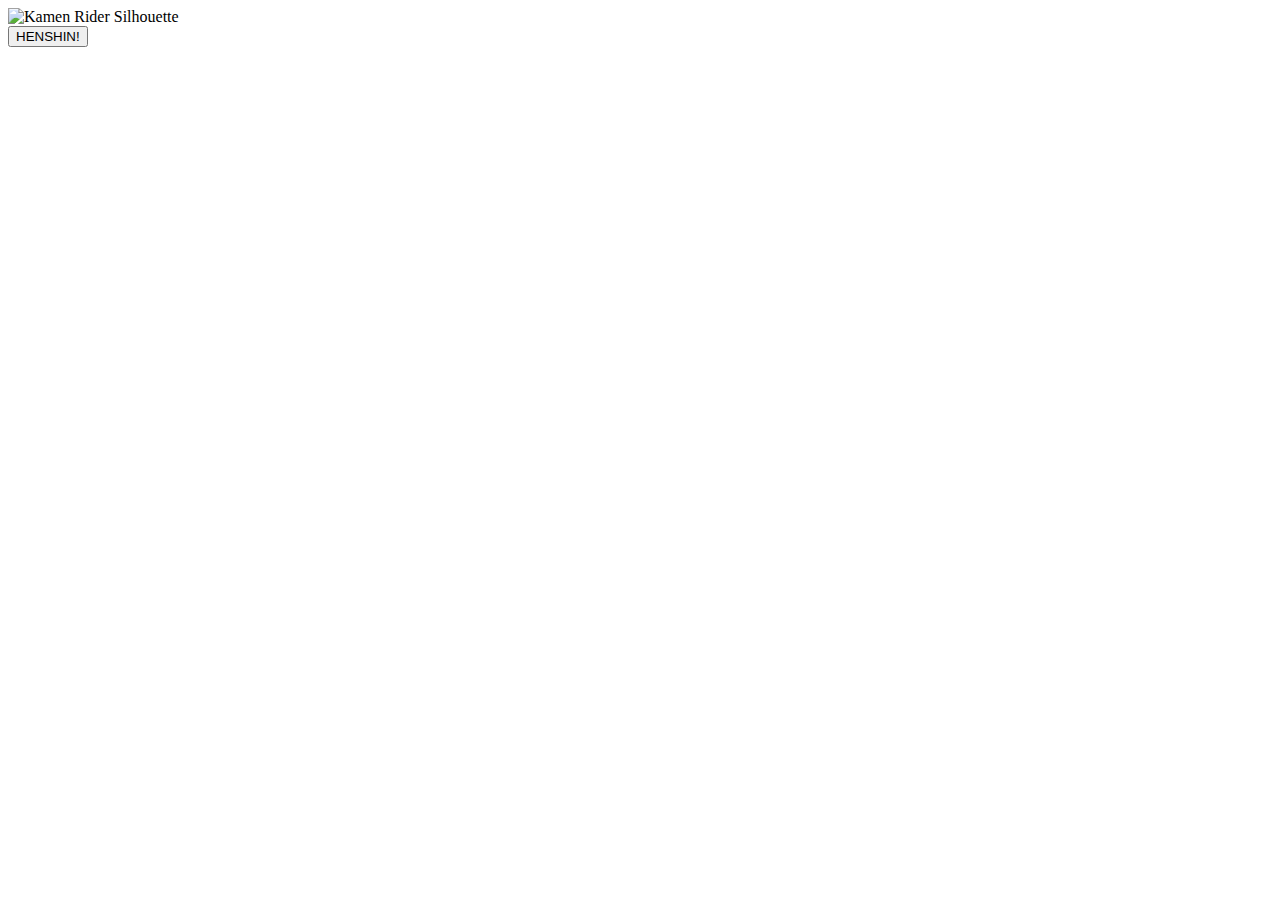
==== index.html @ 882bdb35 "Add files via upload" ====
<!DOCTYPE html>
<html lang="id">
<head>
    <meta charset="UTF-8">
    <meta name="viewport" content="width=device-width, initial-scale=1.0">
    <title>Kamen Rider: Storm Transformation</title>
    <link rel="stylesheet" href="styles2.css">
    <script src="https://cdnjs.cloudflare.com/ajax/libs/gsap/3.9.1/gsap.min.js"></script>
</head>
<body>
    <div id="storm-container">
        <div id="rain-container"></div>
        <div id="lightning"></div>
    </div>
    <div id="game-container">
        <div id="rider-transform" class="hidden">
            <img src="img/gg.png" alt="Kamen Rider Silhouette">
        </div>
        <div id="henshin-belt" class="hidden">
            <div class="belt-light"></div>
            <div class="belt-light"></div>
            <div class="belt-light"></div>
        </div>
        <button id="henshin-btn" class="hidden">HENSHIN!</button>
    </div>
    
    <audio id="background-music" loop>
        <source src="kamen-rider-theme.mp3" type="audio/mpeg">
        Your browser does not support the audio element.
    </audio>
    <audio id="henshin-sound" src="audio/Kamen Rider Ryuki Henshin Sound.mp3"></audio>
    <audio id="thunder-sound" src="thunder-sound.mp3"></audio>
    
    <script src="script2.js"></script>
</body>
</html>
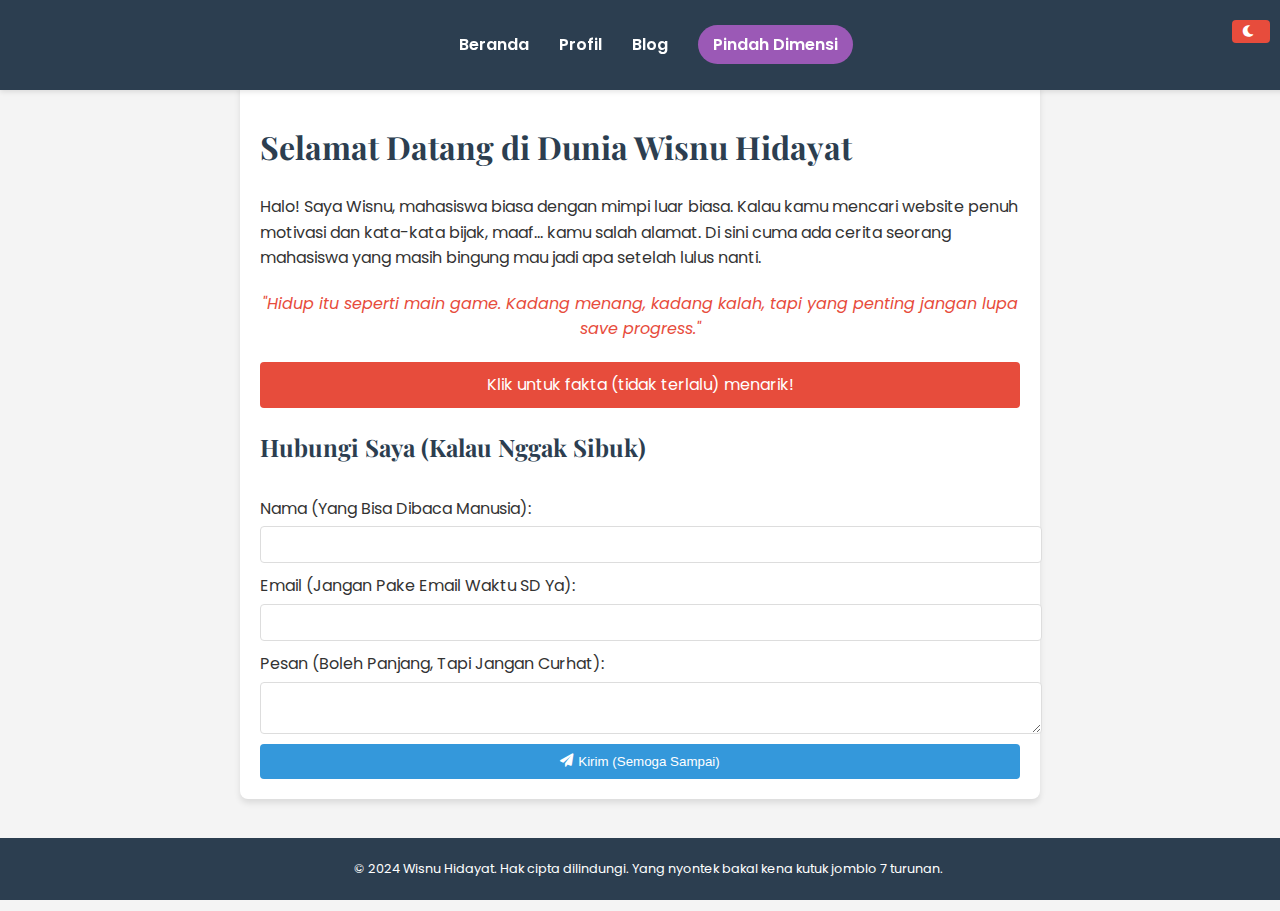
==== commit 14f24b8b: "Add files via upload" ====
--- a/index.html
+++ b/index.html
@@ -3,34 +3,121 @@
 <head>
     <meta charset="UTF-8">
     <meta name="viewport" content="width=device-width, initial-scale=1.0">
-    <title>Kamen Rider: Storm Transformation</title>
-    <link rel="stylesheet" href="styles2.css">
-    <script src="https://cdnjs.cloudflare.com/ajax/libs/gsap/3.9.1/gsap.min.js"></script>
+    <title>Wisnu Hidayat - Mahasiswa Biasa, Mimpi Luar Biasa</title>
+    <link href="https://fonts.googleapis.com/css2?family=Poppins:wght@400;600&family=Playfair+Display:wght@700&display=swap" rel="stylesheet">
+    <link rel="stylesheet" href="https://cdnjs.cloudflare.com/ajax/libs/font-awesome/6.0.0-beta3/css/all.min.css">
+    <link rel="stylesheet" href="styles.css">
 </head>
 <body>
-    <div id="storm-container">
-        <div id="rain-container"></div>
-        <div id="lightning"></div>
-    </div>
-    <div id="game-container">
-        <div id="rider-transform" class="hidden">
-            <img src="img/gg.png" alt="Kamen Rider Silhouette">
-        </div>
-        <div id="henshin-belt" class="hidden">
-            <div class="belt-light"></div>
-            <div class="belt-light"></div>
-            <div class="belt-light"></div>
-        </div>
-        <button id="henshin-btn" class="hidden">HENSHIN!</button>
-    </div>
+    <header>
+        <nav>
+            <ul>
+                <li><a href="#" onclick="showSection('homeSection')">Beranda</a></li>
+                <li><a href="#" onclick="showSection('profileSection')">Profil</a></li>
+                <li><a href="#" onclick="showSection('blogSection')">Blog</a></li>
+                <li><a href="dimensi.html" class="dimension-button">Pindah Dimensi</a></li>
+            </ul>
+        </nav>
+    </header>
     
-    <audio id="background-music" loop>
-        <source src="kamen-rider-theme.mp3" type="audio/mpeg">
-        Your browser does not support the audio element.
-    </audio>
-    <audio id="henshin-sound" src="audio/Kamen Rider Ryuki Henshin Sound.mp3"></audio>
-    <audio id="thunder-sound" src="thunder-sound.mp3"></audio>
-    
-    <script src="script2.js"></script>
+    <button class="theme-toggle" onclick="toggleTheme()" aria-label="Ganti tema"><i class="fas fa-moon" aria-hidden="true"></i></button>
+
+    <main>
+        <section id="homeSection" class="card">
+            <h1>Selamat Datang di Dunia Wisnu Hidayat</h1>
+            <p>Halo! Saya Wisnu, mahasiswa biasa dengan mimpi luar biasa. Kalau kamu mencari website penuh motivasi dan kata-kata bijak, maaf... kamu salah alamat. Di sini cuma ada cerita seorang mahasiswa yang masih bingung mau jadi apa setelah lulus nanti.</p>
+            
+            <div class="quote interactive-element" onclick="changeQuote()">
+                "Hidup itu seperti main game. Kadang menang, kadang kalah, tapi yang penting jangan lupa save progress."
+            </div>
+
+            <div id="funFact" onclick="changeFunFact()">
+                Klik untuk fakta (tidak terlalu) menarik!
+            </div>
+            
+            <form id="contactForm">
+                <h2>Hubungi Saya (Kalau Nggak Sibuk)</h2>
+                <label for="nama">Nama (Yang Bisa Dibaca Manusia):</label>
+                <input type="text" id="nama" name="nama" required>
+                
+                <label for="email">Email (Jangan Pake Email Waktu SD Ya):</label>
+                <input type="email" id="email" name="email" required>
+                
+                <label for="pesan">Pesan (Boleh Panjang, Tapi Jangan Curhat):</label>
+                <textarea id="pesan" name="pesan" required></textarea>
+                
+                <button type="submit"><i class="fas fa-paper-plane"></i> Kirim (Semoga Sampai)</button>
+            </form>
+        </section>
+
+        <section id="profileSection" class="card hidden">
+            <h1>Profil Wisnu Hidayat</h1>
+            <img src="img/wisnu.png" alt="Foto Wisnu Hidayat (Mungkin)" id="profilePic" class="interactive-element">
+            <table>
+                <tr>
+                    <th>Nama</th>
+                    <td>Wisnu Hidayat (Bukan, Bukan Keturunan Dewa)</td>
+                </tr>
+                <tr>
+                    <th>Alamat</th>
+                    <td>Ngabul RT 04/03, Tahunan, Jepara (Kalau Nyasar, Salahin Google Maps)</td>
+                </tr>
+                <tr>
+                    <th>Asal Kampus</th>
+                    <td>UNISNU (Universitas Nebeng Sukses Numpang Urusan)</td>
+                </tr>
+                <tr>
+                    <th>Jurusan</th>
+                    <td>Teknik Informatika (Alias Kuli Keyboard Profesional)</td>
+                </tr>
+                <tr>
+                    <th>Hobi</th>
+                    <td>Ngopi (Sambil Mikirin Skripsi), Stalking Mantan (Eh, Maksudnya Riset Pasar)</td>
+                </tr>
+                <tr>
+                    <th>Skill Tersembunyi</th>
+                    <td>Bisa Hilang Saat Ada Kerjaan Kelompok</td>
+                </tr>
+            </table>
+            <p>Fun Fact: Pernah nyoba bikin robot untuk bantu-bantu di rumah. Hasilnya? Robotnya malah jadi tukang gosip sama emak-emak komplek. 🤖💅</p>
+        </section>
+
+        <section id="blogSection" class="hidden">
+            <h2>Blog 'Sok' Pribadi</h2>
+            <div class="blog-post">
+                <h3>Kenapa Saya Kuliah</h3>
+                <p>Awalnya sih karena dipaksa ortu. Tapi sekarang? Karena udah terlanjur bayar UKT. Mau mundur, dompet nggak memungkinkan. Mau maju, otak kadang nggak sanggup. Yah, namanya juga perjuangan.</p>
+            </div>
+            <div class="blog-post">
+                <h3>Tips Sukses Kuliah</h3>
+                <p>1. Bangun pagi (kalau bisa)<br>2. Dateng ke kelas (minimal absen)<br>3. Catat yang penting-penting (gosip dosen termasuk penting)<br>4. Kerjain tugas (sehari sebelum deadline masih keburu)</p>
+            </div>
+            <div class="blog-post">
+                <h3>Pengalaman Magang: Expectation vs Reality</h3>
+                <p>Expectation: Jadi profesional muda yang keren.<br>Reality: Jadi tukang fotokopi handal dan ahli bikin kopi. Tapi hey, at least kopi buatan gue enak!</p>
+            </div>
+            <div id="userBlogPosts"></div>
+            <div id="addBlogForm" class="card">
+                <h3>Tambahkan Postingan Blog</h3>
+                <form id="blogForm">
+                    <label for="blogTitle">Judul Postingan (Yang Bikin Orang Penasaran):</label>
+                    <input type="text" id="blogTitle" name="blogTitle" required>
+                    
+                    <label for="blogContent">Isi Postingan (Boleh Curhat, Tapi Jangan Lebay):</label>
+                    <textarea id="blogContent" name="blogContent" required></textarea>
+                    
+                    <button type="submit"><i class="fas fa-plus"></i> Tambahkan Postingan (Siapa Tau Viral)</button>
+                </form>
+            </div>
+        </section>
+    </main>
+
+    <footer>
+        <p>&copy; 2024 Wisnu Hidayat. Hak cipta dilindungi. Yang nyontek bakal kena kutuk jomblo 7 turunan.</p>
+    </footer>
+
+    <div class="notification" id="notification"></div>
+
+    <script src="script.js"></script>
 </body>
 </html>--- a/styles.css
+++ b/styles.css
@@ -0,0 +1,343 @@
+:root {
+    --primary-color: #3498db;
+    --secondary-color: #2c3e50;
+    --accent-color: #e74c3c;
+    --text-color: #333;
+    --bg-color: #f4f4f4;
+    --card-bg: #fff;
+}
+
+body {
+    font-family: 'Poppins', sans-serif;
+    line-height: 1.6;
+    margin: 0;
+    padding: 0;
+    background-color: var(--bg-color);
+    color: var(--text-color);
+    transition: background-color 0.3s ease, color 0.3s ease;
+    padding-bottom: 60px;
+}
+
+header {
+    background-color: var(--secondary-color);
+    color: #fff;
+    padding: 1rem;
+    position: fixed;
+    width: 100%;
+    top: 0;
+    z-index: 1000;
+    box-shadow: 0 2px 5px rgba(0,0,0,0.1);
+}
+
+nav ul {
+    list-style-type: none;
+    padding: 0;
+    display: flex;
+    justify-content: center;
+}
+
+nav ul li {
+    margin: 0 15px;
+}
+
+nav ul li a {
+    color: #fff;
+    text-decoration: none;
+    font-weight: 600;
+    transition: color 0.3s ease;
+    position: relative;
+}
+
+nav ul li a::after {
+    content: '';
+    position: absolute;
+    width: 100%;
+    height: 2px;
+    bottom: -5px;
+    left: 0;
+    background-color: var(--accent-color);
+    visibility: hidden;
+    transform: scaleX(0);
+    transition: all 0.3s ease-in-out;
+}
+
+nav ul li a:hover::after {
+    visibility: visible;
+    transform: scaleX(1);
+}
+
+main {
+    padding: 80px 2rem 2rem;
+    max-width: 800px;
+    margin: 0 auto;
+}
+
+h1, h2 {
+    font-family: 'Playfair Display', serif;
+    color: var(--secondary-color);
+}
+
+.card {
+    background-color: var(--card-bg);
+    padding: 20px;
+    border-radius: 8px;
+    box-shadow: 0 4px 6px rgba(0,0,0,0.1);
+    margin-bottom: 20px;
+    transition: transform 0.3s ease, box-shadow 0.3s ease;
+}
+
+.card:hover {
+    transform: translateY(-5px);
+    box-shadow: 0 6px 12px rgba(0,0,0,0.15);
+}
+
+form {
+    display: flex;
+    flex-direction: column;
+}
+
+label {
+    margin-top: 10px;
+}
+
+input[type="text"], input[type="email"], textarea {
+    width: 100%;
+    padding: 10px;
+    margin-top: 5px;
+    border: 1px solid #ddd;
+    border-radius: 4px;
+    transition: border-color 0.3s ease, box-shadow 0.3s ease;
+}
+
+input[type="text"]:focus, input[type="email"]:focus, textarea:focus {
+    border-color: var(--primary-color);
+    outline: none;
+    box-shadow: 0 0 5px rgba(52, 152, 219, 0.5);
+}
+
+button {
+    background-color: var(--primary-color);
+    color: #fff;
+    padding: 10px 15px;
+    border: none;
+    margin-top: 10px;
+    cursor: pointer;
+    border-radius: 4px;
+    transition: background-color 0.3s ease, transform 0.3s ease;
+    display: inline-flex;
+    align-items: center;
+    justify-content: center;
+}
+
+button:hover {
+    background-color: #2980b9;
+    transform: translateY(-2px);
+}
+
+button i {
+    margin-right: 5px;
+}
+
+table {
+    width: 100%;
+    border-collapse: collapse;
+    margin-top: 20px;
+}
+
+th, td {
+    border: 1px solid #ddd;
+    padding: 12px;
+    text-align: left;
+    transition: background-color 0.3s ease;
+}
+
+th {
+    background-color: var(--primary-color);
+    color: #fff;
+}
+
+tr:hover {
+    background-color: rgba(52, 152, 219, 0.1);
+}
+
+img {
+    max-width: 200px;
+    border-radius: 50%;
+    margin: 20px auto;
+    display: block;
+    border: 5px solid var(--primary-color);
+    transition: transform 0.3s ease, box-shadow 0.3s ease;
+}
+
+img:hover {
+    transform: scale(1.05) rotate(5deg);
+    box-shadow: 0 8px 15px rgba(0,0,0,0.2);
+}
+
+footer {
+    background-color: var(--secondary-color);
+    color: #fff;
+    text-align: center;
+    padding: 0.5rem;
+    position: fixed;
+    bottom: 0;
+    width: 100%;
+    font-size: 0.8rem;
+}
+
+.hidden {
+    display: none;
+}
+
+#blogSection {
+    margin-top: 20px;
+}
+
+.blog-post {
+    background-color: var(--card-bg);
+    padding: 15px;
+    margin-bottom: 15px;
+    border-radius: 8px;
+    box-shadow: 0 2px 5px rgba(0,0,0,0.1);
+    transition: transform 0.3s ease;
+}
+
+.blog-post:hover {
+    transform: translateY(-3px);
+}
+
+.blog-post h3 {
+    margin-top: 0;
+    color: var(--secondary-color);
+}
+
+#addBlogForm {
+    margin-top: 20px;
+}
+
+.theme-toggle {
+    position: fixed;
+    top: 10px;
+    right: 10px;
+    background-color: var(--accent-color);
+    color: #fff;
+    border: none;
+    padding: 5px 10px;
+    border-radius: 4px;
+    cursor: pointer;
+    z-index: 1001;
+}
+
+.loading {
+    display: inline-block;
+    width: 20px;
+    height: 20px;
+    border: 3px solid rgba(255,255,255,.3);
+    border-radius: 50%;
+    border-top-color: #fff;
+    animation: spin 1s ease-in-out infinite;
+    margin-right: 10px;
+}
+
+@keyframes spin {
+    to { transform: rotate(360deg); }
+}
+
+.notification {
+    position: fixed;
+    top: 20px;
+    right: 20px;
+    padding: 15px 20px;
+    background-color: var(--accent-color);
+    color: #fff;
+    border-radius: 4px;
+    box-shadow: 0 4px 6px rgba(0,0,0,0.1);
+    opacity: 0;
+    transform: translateY(-20px);
+    transition: opacity 0.3s ease, transform 0.3s ease;
+}
+
+.show-notification {
+    opacity: 1;
+    transform: translateY(0);
+}
+
+@media (max-width: 600px) {
+    nav ul {
+        flex-direction: column;
+        align-items: center;
+    }
+
+    nav ul li {
+        margin: 5px 0;
+    }
+}
+
+.dark-mode {
+    --bg-color: #1a1a1a;
+    --text-color: #f4f4f4;
+    --card-bg: #2a2a2a;
+}
+
+.quote {
+    font-style: italic;
+    color: var(--accent-color);
+    text-align: center;
+    margin: 20px 0;
+}
+
+.interactive-element {
+    cursor: pointer;
+    transition: all 0.3s ease;
+}
+
+.interactive-element:hover {
+    transform: scale(1.05);
+}
+
+#funFact {
+    background-color: var(--accent-color);
+    color: #fff;
+    padding: 10px;
+    border-radius: 4px;
+    margin-top: 20px;
+    text-align: center;
+    cursor: pointer;
+}
+
+#funFact:hover {
+    background-color: #c0392b;
+}
+
+.photo-gallery {
+    display: grid;
+    grid-template-columns: repeat(auto-fill, minmax(150px, 1fr));
+    gap: 10px;
+    margin-top: 20px;
+}
+
+.gallery-photo {
+    width: 100%;
+    height: 150px;
+    object-fit: cover;
+    border-radius: 4px;
+    transition: transform 0.3s ease;
+}
+
+.gallery-photo:hover {
+    transform: scale(1.05);
+}
+
+.dimension-button {
+    background-color: #9b59b6;
+    color: #fff;
+    padding: 8px 15px;
+    border-radius: 20px;
+    transition: all 0.3s ease;
+}
+
+.dimension-button:hover {
+    background-color: #8e44ad;
+    transform: scale(1.05) rotate(3deg);
+    box-shadow: 0 0 15px rgba(155, 89, 182, 0.7);
+}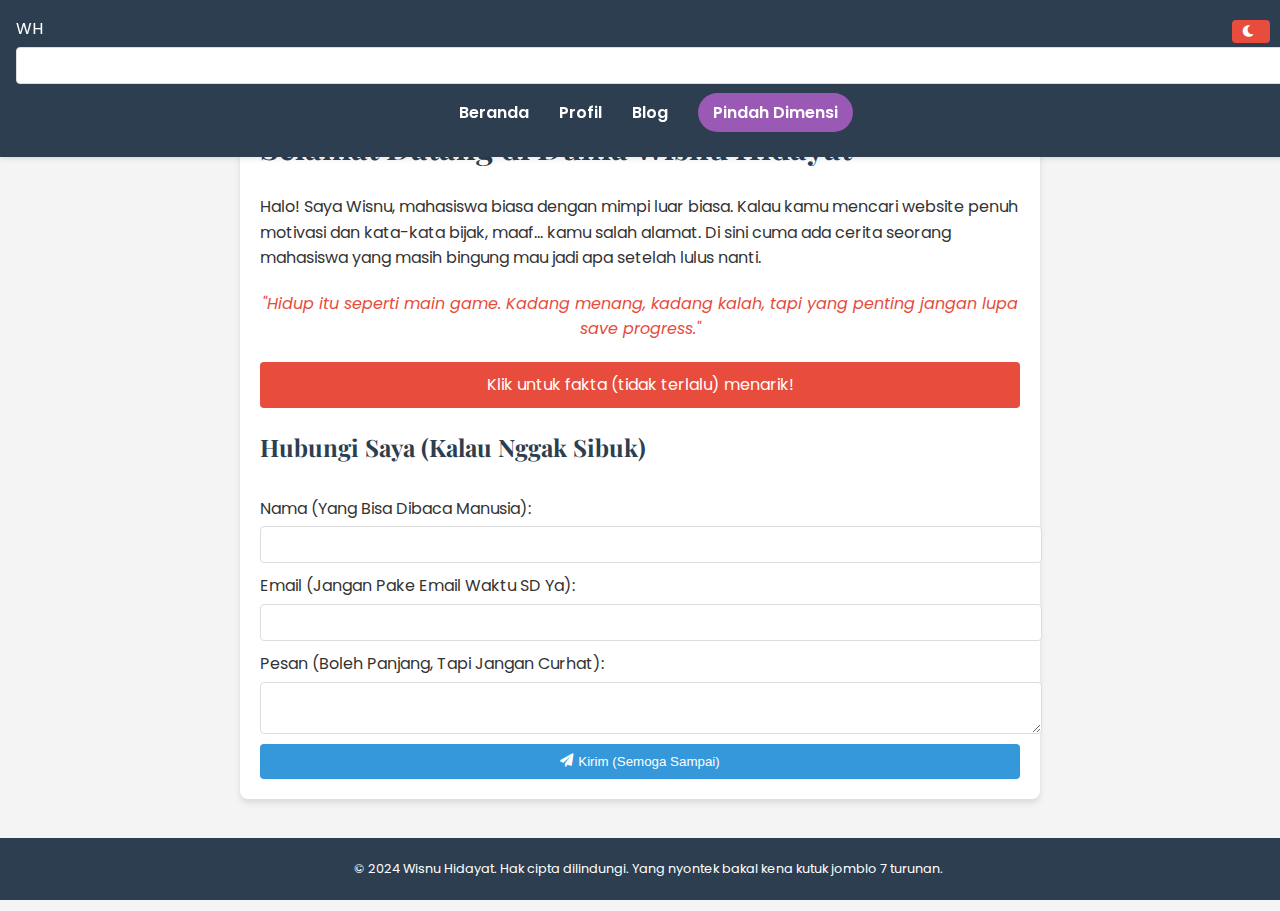
==== commit 53b1186e: "Update index.html" ====
--- a/index.html
+++ b/index.html
@@ -11,6 +11,11 @@
 <body>
     <header>
         <nav>
+            <div class="logo">WH</div>
+            <input type="text" aria-label="Nama" name="nama" required>
+            <label for="nav-toggle" class="nav-toggle-label">
+                <span></span>
+            </label>
             <ul>
                 <li><a href="#" onclick="showSection('homeSection')">Beranda</a></li>
                 <li><a href="#" onclick="showSection('profileSection')">Profil</a></li>
@@ -53,33 +58,33 @@
         <section id="profileSection" class="card hidden">
             <h1>Profil Wisnu Hidayat</h1>
             <img src="img/wisnu.png" alt="Foto Wisnu Hidayat (Mungkin)" id="profilePic" class="interactive-element">
-            <table>
-                <tr>
-                    <th>Nama</th>
-                    <td>Wisnu Hidayat (Bukan, Bukan Keturunan Dewa)</td>
-                </tr>
-                <tr>
-                    <th>Alamat</th>
-                    <td>Ngabul RT 04/03, Tahunan, Jepara (Kalau Nyasar, Salahin Google Maps)</td>
-                </tr>
-                <tr>
-                    <th>Asal Kampus</th>
-                    <td>UNISNU (Universitas Nebeng Sukses Numpang Urusan)</td>
-                </tr>
-                <tr>
-                    <th>Jurusan</th>
-                    <td>Teknik Informatika (Alias Kuli Keyboard Profesional)</td>
-                </tr>
-                <tr>
-                    <th>Hobi</th>
-                    <td>Ngopi (Sambil Mikirin Skripsi), Stalking Mantan (Eh, Maksudnya Riset Pasar)</td>
-                </tr>
-                <tr>
-                    <th>Skill Tersembunyi</th>
-                    <td>Bisa Hilang Saat Ada Kerjaan Kelompok</td>
-                </tr>
-            </table>
-            <p>Fun Fact: Pernah nyoba bikin robot untuk bantu-bantu di rumah. Hasilnya? Robotnya malah jadi tukang gosip sama emak-emak komplek. 🤖💅</p>
+            <div class="profile-info">
+                <div class="info-item">
+                    <h3>Nama</h3>
+                    <p>Wisnu Hidayat (Bukan, Bukan Keturunan Dewa)</p>
+                </div>
+                <div class="info-item">
+                    <h3>Alamat</h3>
+                    <p>Ngabul RT 04/03, Tahunan, Jepara (Kalau Nyasar, Salahin Google Maps)</p>
+                </div>
+                <div class="info-item">
+                    <h3>Asal Kampus</h3>
+                    <p>UNISNU (Universitas Nebeng Sukses Numpang Urusan)</p>
+                </div>
+                <div class="info-item">
+                    <h3>Jurusan</h3>
+                    <p>Teknik Informatika (Alias Kuli Keyboard Profesional)</p>
+                </div>
+                <div class="info-item">
+                    <h3>Hobi</h3>
+                    <p>Ngopi (Sambil Mikirin Skripsi), Stalking Mantan (Eh, Maksudnya Riset Pasar)</p>
+                </div>
+                <div class="info-item">
+                    <h3>Skill Tersembunyi</h3>
+                    <p>Bisa Hilang Saat Ada Kerjaan Kelompok</p>
+                </div>
+            </div>
+            <p class="fun-fact">Fun Fact: Pernah nyoba bikin robot untuk bantu-bantu di rumah. Hasilnya? Robotnya malah jadi tukang gosip sama emak-emak komplek. 🤖💅</p>
         </section>
 
         <section id="blogSection" class="hidden">
@@ -120,4 +125,4 @@
 
     <script src="script.js"></script>
 </body>
-</html>+</html>
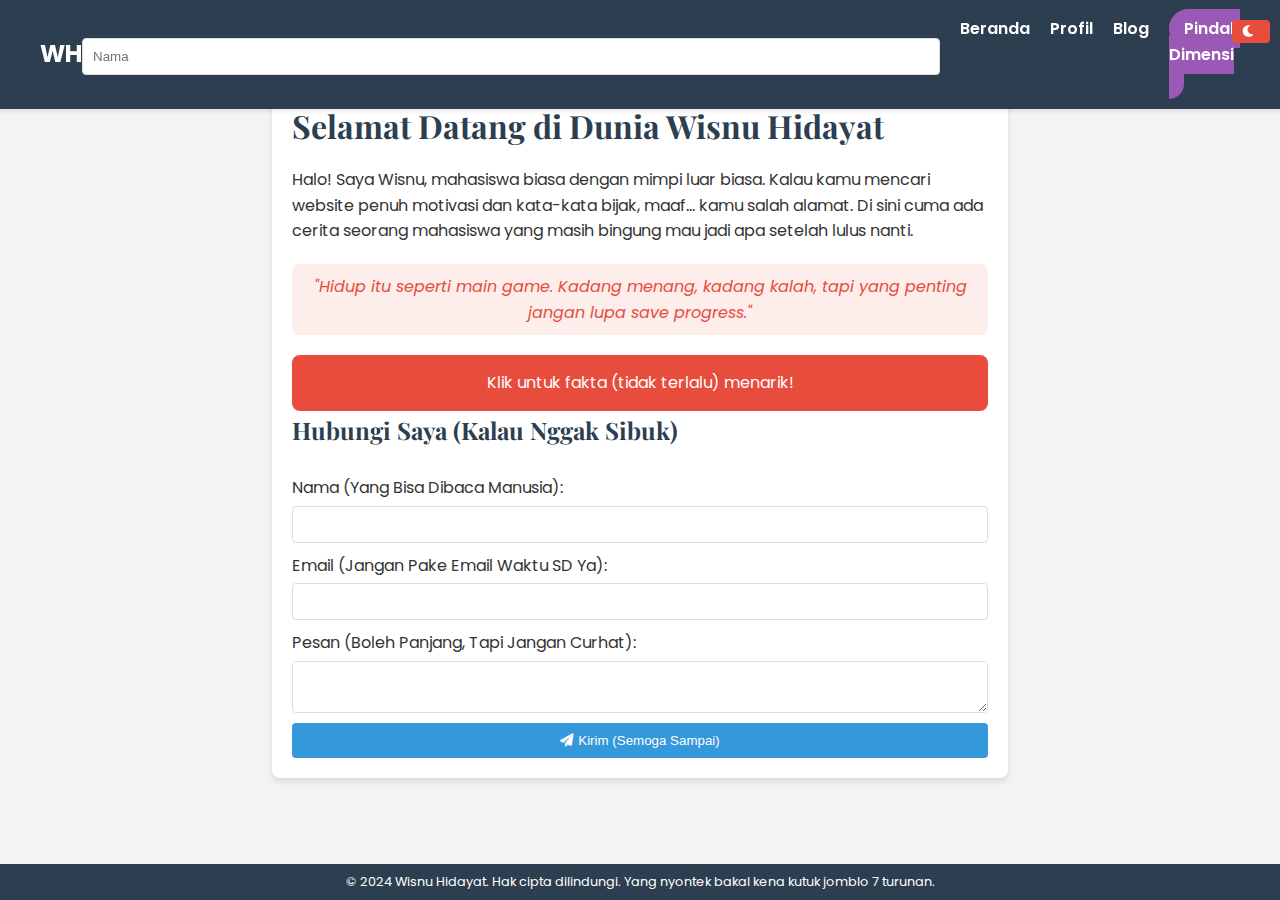
==== commit 7c1a2ed6: "Update index.html" ====
--- a/index.html
+++ b/index.html
@@ -12,7 +12,7 @@
     <header>
         <nav>
             <div class="logo">WH</div>
-            <input type="text" aria-label="Nama" name="nama" required>
+            <input type="text" title="Masukkan nama Anda" placeholder="Nama" name="nama" required>
             <label for="nav-toggle" class="nav-toggle-label">
                 <span></span>
             </label>
--- a/styles.css
+++ b/styles.css
@@ -7,11 +7,15 @@
     --card-bg: #fff;
 }
 
+* {
+    box-sizing: border-box;
+    margin: 0;
+    padding: 0;
+}
+
 body {
     font-family: 'Poppins', sans-serif;
     line-height: 1.6;
-    margin: 0;
-    padding: 0;
     background-color: var(--bg-color);
     color: var(--text-color);
     transition: background-color 0.3s ease, color 0.3s ease;
@@ -29,15 +33,26 @@
     box-shadow: 0 2px 5px rgba(0,0,0,0.1);
 }
 
+nav {
+    display: flex;
+    justify-content: space-between;
+    align-items: center;
+    max-width: 1200px;
+    margin: 0 auto;
+}
+
+.logo {
+    font-size: 1.5rem;
+    font-weight: bold;
+}
+
 nav ul {
     list-style-type: none;
-    padding: 0;
     display: flex;
-    justify-content: center;
 }
 
 nav ul li {
-    margin: 0 15px;
+    margin-left: 20px;
 }
 
 nav ul li a {
@@ -75,6 +90,7 @@
 h1, h2 {
     font-family: 'Playfair Display', serif;
     color: var(--secondary-color);
+    margin-bottom: 1rem;
 }
 
 .card {
@@ -138,26 +154,23 @@
     margin-right: 5px;
 }
 
-table {
-    width: 100%;
-    border-collapse: collapse;
+.profile-info {
+    display: grid;
+    grid-template-columns: repeat(auto-fit, minmax(250px, 1fr));
+    gap: 20px;
     margin-top: 20px;
 }
 
-th, td {
-    border: 1px solid #ddd;
-    padding: 12px;
-    text-align: left;
-    transition: background-color 0.3s ease;
-}
-
-th {
-    background-color: var(--primary-color);
-    color: #fff;
-}
-
-tr:hover {
-    background-color: rgba(52, 152, 219, 0.1);
+.info-item {
+    background-color: #f8f8f8;
+    padding: 15px;
+    border-radius: 8px;
+    box-shadow: 0 2px 4px rgba(0,0,0,0.1);
+}
+
+.info-item h3 {
+    color: var(--primary-color);
+    margin-bottom: 5px;
 }
 
 img {
@@ -262,17 +275,6 @@
     transform: translateY(0);
 }
 
-@media (max-width: 600px) {
-    nav ul {
-        flex-direction: column;
-        align-items: center;
-    }
-
-    nav ul li {
-        margin: 5px 0;
-    }
-}
-
 .dark-mode {
     --bg-color: #1a1a1a;
     --text-color: #f4f4f4;
@@ -284,6 +286,9 @@
     color: var(--accent-color);
     text-align: center;
     margin: 20px 0;
+    padding: 10px;
+    background-color: rgba(231, 76, 60, 0.1);
+    border-radius: 8px;
 }
 
 .interactive-element {
@@ -298,34 +303,17 @@
 #funFact {
     background-color: var(--accent-color);
     color: #fff;
-    padding: 10px;
-    border-radius: 4px;
+    padding: 15px;
+    border-radius: 8px;
     margin-top: 20px;
     text-align: center;
     cursor: pointer;
+    transition: all 0.3s ease;
 }
 
 #funFact:hover {
     background-color: #c0392b;
-}
-
-.photo-gallery {
-    display: grid;
-    grid-template-columns: repeat(auto-fill, minmax(150px, 1fr));
-    gap: 10px;
-    margin-top: 20px;
-}
-
-.gallery-photo {
-    width: 100%;
-    height: 150px;
-    object-fit: cover;
-    border-radius: 4px;
-    transition: transform 0.3s ease;
-}
-
-.gallery-photo:hover {
-    transform: scale(1.05);
+    transform: translateY(-3px);
 }
 
 .dimension-button {
@@ -340,4 +328,89 @@
     background-color: #8e44ad;
     transform: scale(1.05) rotate(3deg);
     box-shadow: 0 0 15px rgba(155, 89, 182, 0.7);
-}+}
+
+.nav-toggle {
+    display: none;
+}
+
+.nav-toggle-label {
+    display: none;
+    cursor: pointer;
+}
+
+@media screen and (max-width: 768px) {
+    nav ul {
+        display: none;
+        flex-direction: column;
+        position: absolute;
+        top: 100%;
+        left: 0;
+        width: 100%;
+        background-color: var(--secondary-color);
+        padding: 20px 0;
+    }
+
+    nav ul li {
+        margin: 10px 0;
+    }
+
+    .nav-toggle-label {
+        display: block;
+    }
+
+    .nav-toggle-label span,
+    .nav-toggle-label span::before,
+    .nav-toggle-label span::after {
+        display: block;
+        background: #fff;
+        height: 2px;
+        width: 2em;
+        border-radius: 2px;
+        position: relative;
+    }
+
+    .nav-toggle-label span::before,
+    .nav-toggle-label span::after {
+        content: '';
+        position: absolute;
+    }
+
+    .nav-toggle-label span::before {
+        bottom: 7px;
+    }
+
+    .nav-toggle-label span::after {
+        top: 7px;
+    }
+
+    .nav-toggle:checked ~ ul {
+        display: flex;
+    }
+
+    main {
+        padding-top: 100px;
+    }
+
+    .profile-info {
+        grid-template-columns: 1fr;
+    }
+}
+
+@media screen and (max-width: 480px) {
+    body {
+        font-size: 14px;
+    }
+
+    h1 {
+        font-size: 24px;
+    }
+
+    h2 {
+        font-size: 20px;
+    }
+
+    .card {
+        padding: 15px;
+    }
+}
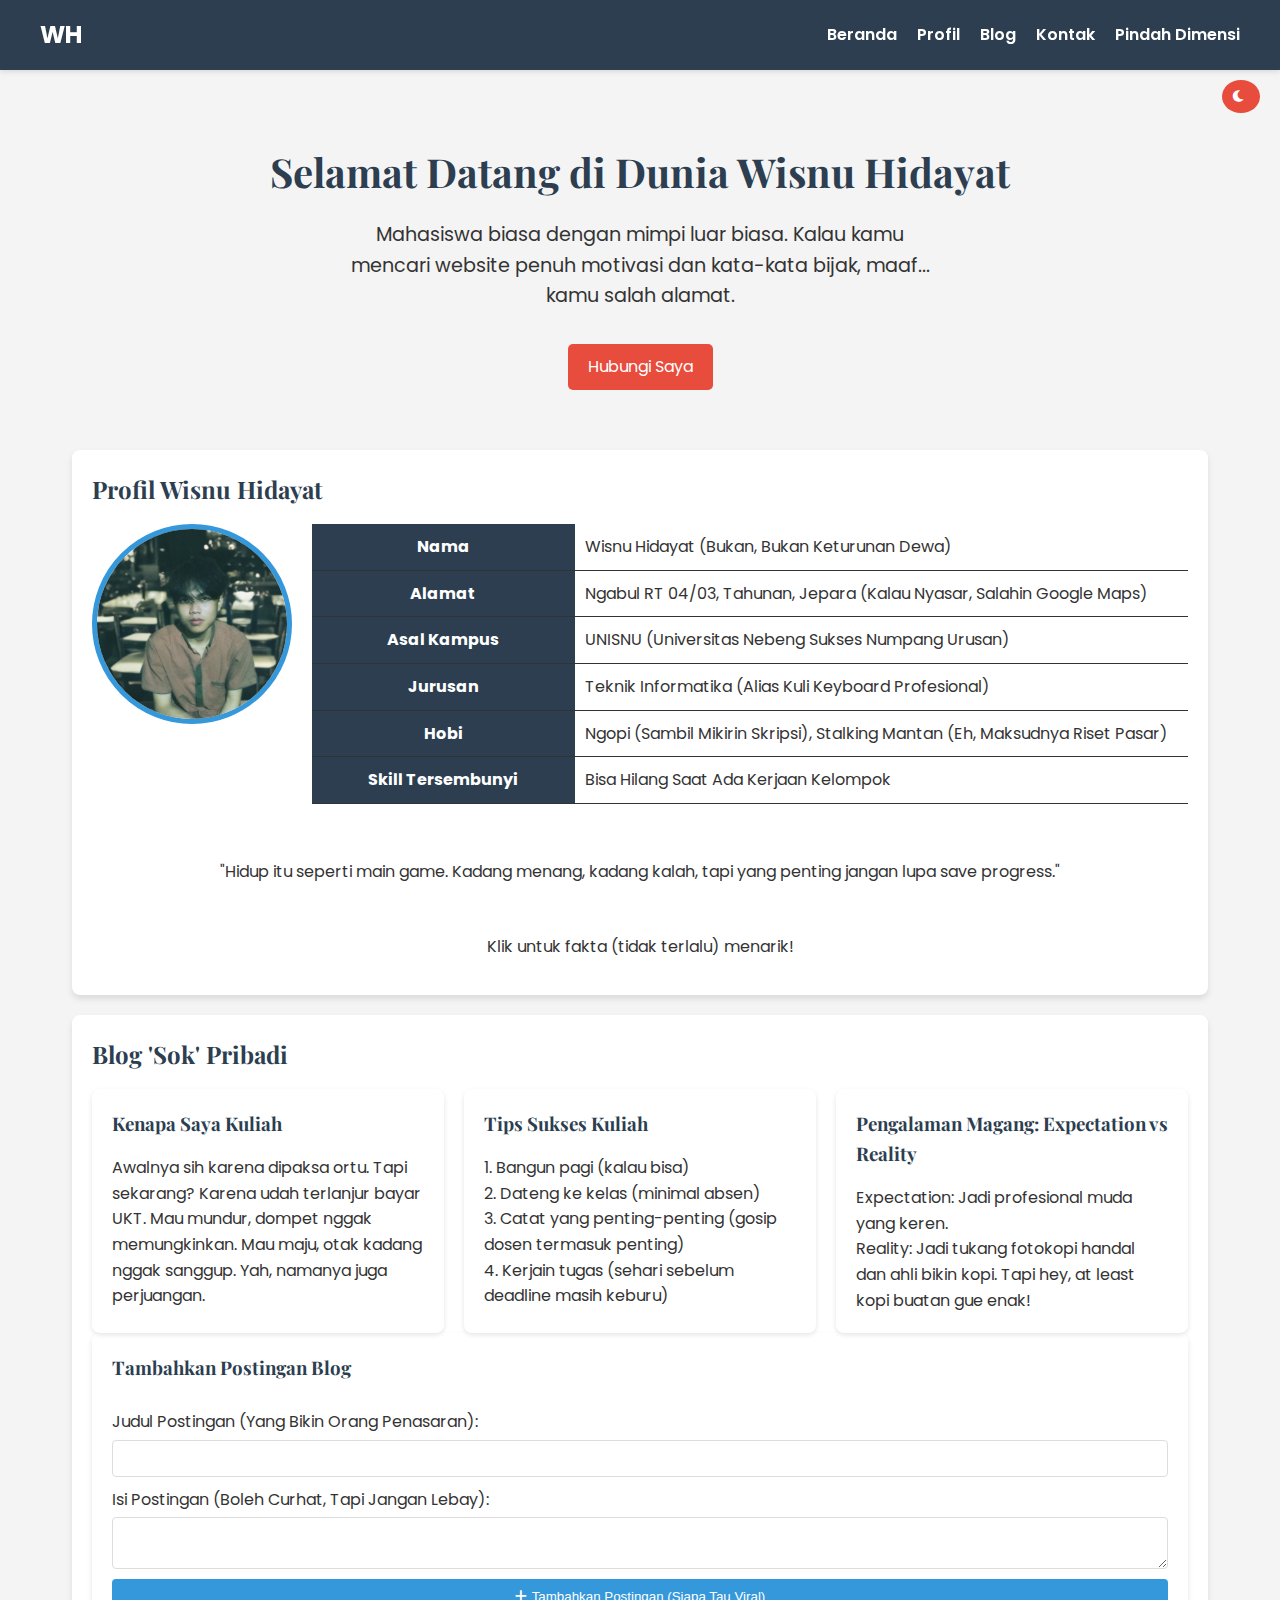
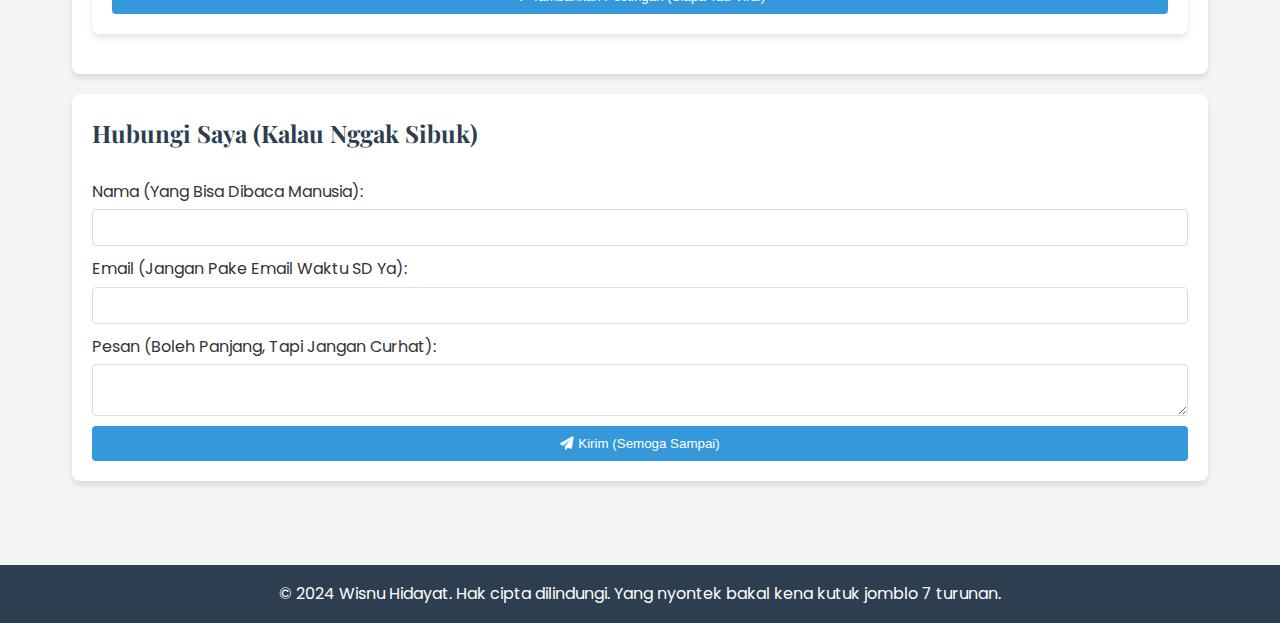
==== commit e2886d53: "Update index.html" ====
--- a/index.html
+++ b/index.html
@@ -4,7 +4,7 @@
     <meta charset="UTF-8">
     <meta name="viewport" content="width=device-width, initial-scale=1.0">
     <title>Wisnu Hidayat - Mahasiswa Biasa, Mimpi Luar Biasa</title>
-    <link href="https://fonts.googleapis.com/css2?family=Poppins:wght@400;600&family=Playfair+Display:wght@700&display=swap" rel="stylesheet">
+    <link href="https://fonts.googleapis.com/css2?family=Poppins:wght@300;400;600&family=Playfair+Display:wght@700&display=swap" rel="stylesheet">
     <link rel="stylesheet" href="https://cdnjs.cloudflare.com/ajax/libs/font-awesome/6.0.0-beta3/css/all.min.css">
     <link rel="stylesheet" href="styles.css">
 </head>
@@ -12,96 +12,74 @@
     <header>
         <nav>
             <div class="logo">WH</div>
-            <input type="text" title="Masukkan nama Anda" placeholder="Nama" name="nama" required>
             <label for="nav-toggle" class="nav-toggle-label">
                 <span></span>
             </label>
             <ul>
-                <li><a href="#" onclick="showSection('homeSection')">Beranda</a></li>
-                <li><a href="#" onclick="showSection('profileSection')">Profil</a></li>
-                <li><a href="#" onclick="showSection('blogSection')">Blog</a></li>
+                <li><a href="#home">Beranda</a></li>
+                <li><a href="#profile">Profil</a></li>
+                <li><a href="#blog">Blog</a></li>
+                <li><a href="#contact">Kontak</a></li>
                 <li><a href="dimensi.html" class="dimension-button">Pindah Dimensi</a></li>
             </ul>
         </nav>
     </header>
     
-    <button class="theme-toggle" onclick="toggleTheme()" aria-label="Ganti tema"><i class="fas fa-moon" aria-hidden="true"></i></button>
+    <button class="theme-toggle" onclick="toggleTheme()" aria-label="Ganti tema">
+        <i class="fas fa-moon" aria-hidden="true"></i>
+    </button>
 
     <main>
-        <section id="homeSection" class="card">
+        <section id="home" class="hero">
             <h1>Selamat Datang di Dunia Wisnu Hidayat</h1>
-            <p>Halo! Saya Wisnu, mahasiswa biasa dengan mimpi luar biasa. Kalau kamu mencari website penuh motivasi dan kata-kata bijak, maaf... kamu salah alamat. Di sini cuma ada cerita seorang mahasiswa yang masih bingung mau jadi apa setelah lulus nanti.</p>
-            
+            <p>Mahasiswa biasa dengan mimpi luar biasa. Kalau kamu mencari website penuh motivasi dan kata-kata bijak, maaf... kamu salah alamat.</p>
+            <a href="#contact" class="cta-button">Hubungi Saya</a>
+        </section>
+
+        <section id="profile" class="card">
+            <h2>Profil Wisnu Hidayat</h2>
+            <div class="profile-content">
+                <img src="img/wisnu.png" alt="Foto Wisnu Hidayat" id="profilePic" class="interactive-element">
+                <table class="profile-table">
+                    <tr>
+                        <th>Nama</th>
+                        <td>Wisnu Hidayat (Bukan, Bukan Keturunan Dewa)</td>
+                    </tr>
+                    <tr>
+                        <th>Alamat</th>
+                        <td>Ngabul RT 04/03, Tahunan, Jepara (Kalau Nyasar, Salahin Google Maps)</td>
+                    </tr>
+                    <tr>
+                        <th>Asal Kampus</th>
+                        <td>UNISNU (Universitas Nebeng Sukses Numpang Urusan)</td>
+                    </tr>
+                    <tr>
+                        <th>Jurusan</th>
+                        <td>Teknik Informatika (Alias Kuli Keyboard Profesional)</td>
+                    </tr>
+                    <tr>
+                        <th>Hobi</th>
+                        <td>Ngopi (Sambil Mikirin Skripsi), Stalking Mantan (Eh, Maksudnya Riset Pasar)</td>
+                    </tr>
+                    <tr>
+                        <th>Skill Tersembunyi</th>
+                        <td>Bisa Hilang Saat Ada Kerjaan Kelompok</td>
+                    </tr>
+                </table>
+            </div>
             <div class="quote interactive-element" onclick="changeQuote()">
                 "Hidup itu seperti main game. Kadang menang, kadang kalah, tapi yang penting jangan lupa save progress."
             </div>
-
             <div id="funFact" onclick="changeFunFact()">
                 Klik untuk fakta (tidak terlalu) menarik!
             </div>
-            
-            <form id="contactForm">
-                <h2>Hubungi Saya (Kalau Nggak Sibuk)</h2>
-                <label for="nama">Nama (Yang Bisa Dibaca Manusia):</label>
-                <input type="text" id="nama" name="nama" required>
-                
-                <label for="email">Email (Jangan Pake Email Waktu SD Ya):</label>
-                <input type="email" id="email" name="email" required>
-                
-                <label for="pesan">Pesan (Boleh Panjang, Tapi Jangan Curhat):</label>
-                <textarea id="pesan" name="pesan" required></textarea>
-                
-                <button type="submit"><i class="fas fa-paper-plane"></i> Kirim (Semoga Sampai)</button>
-            </form>
         </section>
 
-        <section id="profileSection" class="card hidden">
-            <h1>Profil Wisnu Hidayat</h1>
-            <img src="img/wisnu.png" alt="Foto Wisnu Hidayat (Mungkin)" id="profilePic" class="interactive-element">
-            <div class="profile-info">
-                <div class="info-item">
-                    <h3>Nama</h3>
-                    <p>Wisnu Hidayat (Bukan, Bukan Keturunan Dewa)</p>
-                </div>
-                <div class="info-item">
-                    <h3>Alamat</h3>
-                    <p>Ngabul RT 04/03, Tahunan, Jepara (Kalau Nyasar, Salahin Google Maps)</p>
-                </div>
-                <div class="info-item">
-                    <h3>Asal Kampus</h3>
-                    <p>UNISNU (Universitas Nebeng Sukses Numpang Urusan)</p>
-                </div>
-                <div class="info-item">
-                    <h3>Jurusan</h3>
-                    <p>Teknik Informatika (Alias Kuli Keyboard Profesional)</p>
-                </div>
-                <div class="info-item">
-                    <h3>Hobi</h3>
-                    <p>Ngopi (Sambil Mikirin Skripsi), Stalking Mantan (Eh, Maksudnya Riset Pasar)</p>
-                </div>
-                <div class="info-item">
-                    <h3>Skill Tersembunyi</h3>
-                    <p>Bisa Hilang Saat Ada Kerjaan Kelompok</p>
-                </div>
+        <section id="blog" class="card">
+            <h2>Blog 'Sok' Pribadi</h2>
+            <div class="blog-grid" id="blogPosts">
+                <!-- Blog posts will be dynamically added here -->
             </div>
-            <p class="fun-fact">Fun Fact: Pernah nyoba bikin robot untuk bantu-bantu di rumah. Hasilnya? Robotnya malah jadi tukang gosip sama emak-emak komplek. 🤖💅</p>
-        </section>
-
-        <section id="blogSection" class="hidden">
-            <h2>Blog 'Sok' Pribadi</h2>
-            <div class="blog-post">
-                <h3>Kenapa Saya Kuliah</h3>
-                <p>Awalnya sih karena dipaksa ortu. Tapi sekarang? Karena udah terlanjur bayar UKT. Mau mundur, dompet nggak memungkinkan. Mau maju, otak kadang nggak sanggup. Yah, namanya juga perjuangan.</p>
-            </div>
-            <div class="blog-post">
-                <h3>Tips Sukses Kuliah</h3>
-                <p>1. Bangun pagi (kalau bisa)<br>2. Dateng ke kelas (minimal absen)<br>3. Catat yang penting-penting (gosip dosen termasuk penting)<br>4. Kerjain tugas (sehari sebelum deadline masih keburu)</p>
-            </div>
-            <div class="blog-post">
-                <h3>Pengalaman Magang: Expectation vs Reality</h3>
-                <p>Expectation: Jadi profesional muda yang keren.<br>Reality: Jadi tukang fotokopi handal dan ahli bikin kopi. Tapi hey, at least kopi buatan gue enak!</p>
-            </div>
-            <div id="userBlogPosts"></div>
             <div id="addBlogForm" class="card">
                 <h3>Tambahkan Postingan Blog</h3>
                 <form id="blogForm">
@@ -115,6 +93,22 @@
                 </form>
             </div>
         </section>
+
+        <section id="contact" class="card">
+            <h2>Hubungi Saya (Kalau Nggak Sibuk)</h2>
+            <form id="contactForm">
+                <label for="nama">Nama (Yang Bisa Dibaca Manusia):</label>
+                <input type="text" id="nama" name="nama" required>
+                
+                <label for="email">Email (Jangan Pake Email Waktu SD Ya):</label>
+                <input type="email" id="email" name="email" required>
+                
+                <label for="pesan">Pesan (Boleh Panjang, Tapi Jangan Curhat):</label>
+                <textarea id="pesan" name="pesan" required></textarea>
+                
+                <button type="submit"><i class="fas fa-paper-plane"></i> Kirim (Semoga Sampai)</button>
+            </form>
+        </section>
     </main>
 
     <footer>
--- a/styles.css
+++ b/styles.css
@@ -5,6 +5,8 @@
     --text-color: #333;
     --bg-color: #f4f4f4;
     --card-bg: #fff;
+    --input-bg: #fff;
+    --transition: all 0.3s ease;
 }
 
 * {
@@ -18,8 +20,7 @@
     line-height: 1.6;
     background-color: var(--bg-color);
     color: var(--text-color);
-    transition: background-color 0.3s ease, color 0.3s ease;
-    padding-bottom: 60px;
+    transition: var(--transition);
 }
 
 header {
@@ -59,7 +60,7 @@
     color: #fff;
     text-decoration: none;
     font-weight: 600;
-    transition: color 0.3s ease;
+    transition: var(--transition);
     position: relative;
 }
 
@@ -73,7 +74,7 @@
     background-color: var(--accent-color);
     visibility: hidden;
     transform: scaleX(0);
-    transition: all 0.3s ease-in-out;
+    transition: var(--transition);
 }
 
 nav ul li a:hover::after {
@@ -83,11 +84,11 @@
 
 main {
     padding: 80px 2rem 2rem;
-    max-width: 800px;
+    max-width: 1200px;
     margin: 0 auto;
 }
 
-h1, h2 {
+h1, h2, h3 {
     font-family: 'Playfair Display', serif;
     color: var(--secondary-color);
     margin-bottom: 1rem;
@@ -99,12 +100,121 @@
     border-radius: 8px;
     box-shadow: 0 4px 6px rgba(0,0,0,0.1);
     margin-bottom: 20px;
-    transition: transform 0.3s ease, box-shadow 0.3s ease;
+    transition: var(--transition);
 }
 
 .card:hover {
     transform: translateY(-5px);
     box-shadow: 0 6px 12px rgba(0,0,0,0.15);
+}
+
+.hero {
+    text-align: center;
+    padding: 60px 0;
+}
+
+.hero h1 {
+    font-size: 2.5rem;
+    margin-bottom: 1rem;
+}
+
+.hero p {
+    font-size: 1.2rem;
+    max-width: 600px;
+    margin: 0 auto 2rem;
+}
+
+.cta-button {
+    display: inline-block;
+    background-color: var(--accent-color);
+    color: #fff;
+    padding: 10px 20px;
+    border-radius: 5px;
+    text-decoration: none;
+    transition: var(--transition);
+}
+
+.cta-button:hover {
+    background-color: #c0392b;
+    transform: translateY(-2px);
+}
+
+.profile-content {
+    display: flex;
+    flex-wrap: wrap;
+    gap: 20px;
+    align-items: flex-start;
+}
+
+#profilePic {
+    width: 200px;
+    height: 200px;
+    border-radius: 50%;
+    object-fit: cover;
+    border: 5px solid var(--primary-color);
+    transition: var(--transition);
+}
+
+#profilePic:hover {
+    transform: scale(1.05) rotate(5deg);
+    box-shadow: 0 8px 15px rgba(0,0,0,0.2);
+}
+
+.profile-table {
+    flex: 1;
+    min-width: 300px;
+    border-collapse: collapse;
+    margin-bottom: 20px;
+}
+
+.profile-table th, .profile-table td {
+    padding: 10px;
+    border-bottom: 1px solid var(--text-color);
+}
+
+.profile-table th {
+    width: 30%;
+    background-color: var(--secondary-color);
+    color: #fff;
+    font-weight: bold;
+}
+
+.profile-table td {
+    width: 70%;
+}
+
+.quote, #funFact {
+    margin-top: 20px;
+    padding: 15px;
+    background-color: var(--card-bg);
+    border-radius: 8px;
+    text-align: center;
+    cursor: pointer;
+    transition: var(--transition);
+}
+
+.quote:hover, #funFact:hover {
+    transform: scale(1.02);
+    box-shadow: 0 4px 8px rgba(0,0,0,0.1);
+}
+
+.blog-grid {
+    display: grid;
+    grid-template-columns: repeat(auto-fit, minmax(300px, 1fr));
+    gap: 20px;
+}
+
+.blog-post {
+    background-color: var(--card-bg);
+    padding: 20px;
+    border-radius: 8px;
+    box-shadow: 0 2px 5px rgba(0,0,0,0.1);
+    transition: var(--transition);
+}
+
+.blog-post:hover {
+    transform: translateY(-3px);
+    box-shadow: 0 4px 10px rgba(0,0,0,0.15);
 }
 
 form {
@@ -122,7 +232,9 @@
     margin-top: 5px;
     border: 1px solid #ddd;
     border-radius: 4px;
-    transition: border-color 0.3s ease, box-shadow 0.3s ease;
+    transition: var(--transition);
+    background-color: var(--input-bg);
+    color: var(--text-color);
 }
 
 input[type="text"]:focus, input[type="email"]:focus, textarea:focus {
@@ -139,7 +251,7 @@
     margin-top: 10px;
     cursor: pointer;
     border-radius: 4px;
-    transition: background-color 0.3s ease, transform 0.3s ease;
+    transition: var(--transition);
     display: inline-flex;
     align-items: center;
     justify-content: center;
@@ -154,106 +266,12 @@
     margin-right: 5px;
 }
 
-.profile-info {
-    display: grid;
-    grid-template-columns: repeat(auto-fit, minmax(250px, 1fr));
-    gap: 20px;
-    margin-top: 20px;
-}
-
-.info-item {
-    background-color: #f8f8f8;
-    padding: 15px;
-    border-radius: 8px;
-    box-shadow: 0 2px 4px rgba(0,0,0,0.1);
-}
-
-.info-item h3 {
-    color: var(--primary-color);
-    margin-bottom: 5px;
-}
-
-img {
-    max-width: 200px;
-    border-radius: 50%;
-    margin: 20px auto;
-    display: block;
-    border: 5px solid var(--primary-color);
-    transition: transform 0.3s ease, box-shadow 0.3s ease;
-}
-
-img:hover {
-    transform: scale(1.05) rotate(5deg);
-    box-shadow: 0 8px 15px rgba(0,0,0,0.2);
-}
-
 footer {
     background-color: var(--secondary-color);
     color: #fff;
     text-align: center;
-    padding: 0.5rem;
-    position: fixed;
-    bottom: 0;
-    width: 100%;
-    font-size: 0.8rem;
-}
-
-.hidden {
-    display: none;
-}
-
-#blogSection {
-    margin-top: 20px;
-}
-
-.blog-post {
-    background-color: var(--card-bg);
-    padding: 15px;
-    margin-bottom: 15px;
-    border-radius: 8px;
-    box-shadow: 0 2px 5px rgba(0,0,0,0.1);
-    transition: transform 0.3s ease;
-}
-
-.blog-post:hover {
-    transform: translateY(-3px);
-}
-
-.blog-post h3 {
-    margin-top: 0;
-    color: var(--secondary-color);
-}
-
-#addBlogForm {
-    margin-top: 20px;
-}
-
-.theme-toggle {
-    position: fixed;
-    top: 10px;
-    right: 10px;
-    background-color: var(--accent-color);
-    color: #fff;
-    border: none;
-    padding: 5px 10px;
-    border-radius: 4px;
-    cursor: pointer;
-    z-index: 1001;
-}
-
-.loading {
-    display: inline-block;
-    width: 20px;
-    height: 20px;
-    border: 3px solid rgba(255,255,255,.3);
-    border-radius: 50%;
-    border-top-color: #fff;
-    animation: spin 1s ease-in-out infinite;
-    margin-right: 10px;
-}
-
-@keyframes spin {
-    to { transform: rotate(360deg); }
+    padding: 1rem;
+    margin-top: 2rem;
 }
 
 .notification {
@@ -267,67 +285,50 @@
     box-shadow: 0 4px 6px rgba(0,0,0,0.1);
     opacity: 0;
     transform: translateY(-20px);
-    transition: opacity 0.3s ease, transform 0.3s ease;
+    transition: var(--transition);
 }
 
 .show-notification {
     opacity: 1;
     transform: translateY(0);
+}
+
+.theme-toggle {
+    position: fixed;
+    top: 70px;
+    right: 20px;
+    background-color: var(--accent-color);
+    color: #fff;
+    border: none;
+    padding: 10px;
+    border-radius: 50%;
+    cursor: pointer;
+    z-index: 1001;
+    transition: var(--transition);
+}
+
+.theme-toggle:hover {
+    transform: rotate(45deg);
 }
 
 .dark-mode {
     --bg-color: #1a1a1a;
     --text-color: #f4f4f4;
     --card-bg: #2a2a2a;
-}
-
-.quote {
-    font-style: italic;
-    color: var(--accent-color);
-    text-align: center;
-    margin: 20px 0;
-    padding: 10px;
-    background-color: rgba(231, 76, 60, 0.1);
-    border-radius: 8px;
-}
-
-.interactive-element {
-    cursor: pointer;
-    transition: all 0.3s ease;
-}
-
-.interactive-element:hover {
-    transform: scale(1.05);
-}
-
-#funFact {
-    background-color: var(--accent-color);
-    color: #fff;
-    padding: 15px;
-    border-radius: 8px;
-    margin-top: 20px;
-    text-align: center;
-    cursor: pointer;
-    transition: all 0.3s ease;
-}
-
-#funFact:hover {
-    background-color: #c0392b;
-    transform: translateY(-3px);
-}
-
-.dimension-button {
-    background-color: #9b59b6;
-    color: #fff;
-    padding: 8px 15px;
-    border-radius: 20px;
-    transition: all 0.3s ease;
-}
-
-.dimension-button:hover {
-    background-color: #8e44ad;
-    transform: scale(1.05) rotate(3deg);
-    box-shadow: 0 0 15px rgba(155, 89, 182, 0.7);
+    --secondary-color: #34495e;
+    --input-bg: #3a3a3a;
+}
+
+.dark-mode h1, .dark-mode h2, .dark-mode h3 {
+    color: #f4f4f4;
+}
+
+.dark-mode .profile-table th {
+    background-color: var(--primary-color);
+}
+
+.dark-mode .profile-table td {
+    color: var(--text-color);
 }
 
 .nav-toggle {
@@ -337,6 +338,17 @@
 .nav-toggle-label {
     display: none;
     cursor: pointer;
+}
+
+.fade-in {
+    opacity: 0;
+    transform: translateY(20px);
+    transition: opacity 0.5s ease, transform 0.5s ease;
+}
+
+.fade-in.appear {
+    opacity: 1;
+    transform: translateY(0);
 }
 
 @media screen and (max-width: 768px) {
@@ -388,11 +400,20 @@
         display: flex;
     }
 
-    main {
-        padding-top: 100px;
-    }
-
-    .profile-info {
+    .profile-content {
+        flex-direction: column;
+        align-items: center;
+    }
+
+    #profilePic {
+        margin-bottom: 20px;
+    }
+
+    .profile-table {
+        width: 100%;
+    }
+
+    .blog-grid {
         grid-template-columns: 1fr;
     }
 }
@@ -413,4 +434,15 @@
     .card {
         padding: 15px;
     }
-}
+
+    .theme-toggle {
+        top: auto;
+        bottom: 20px;
+    }
+
+    .profile-table th,
+    .profile-table td {
+        padding: 8px;
+        font-size: 12px;
+    }
+}
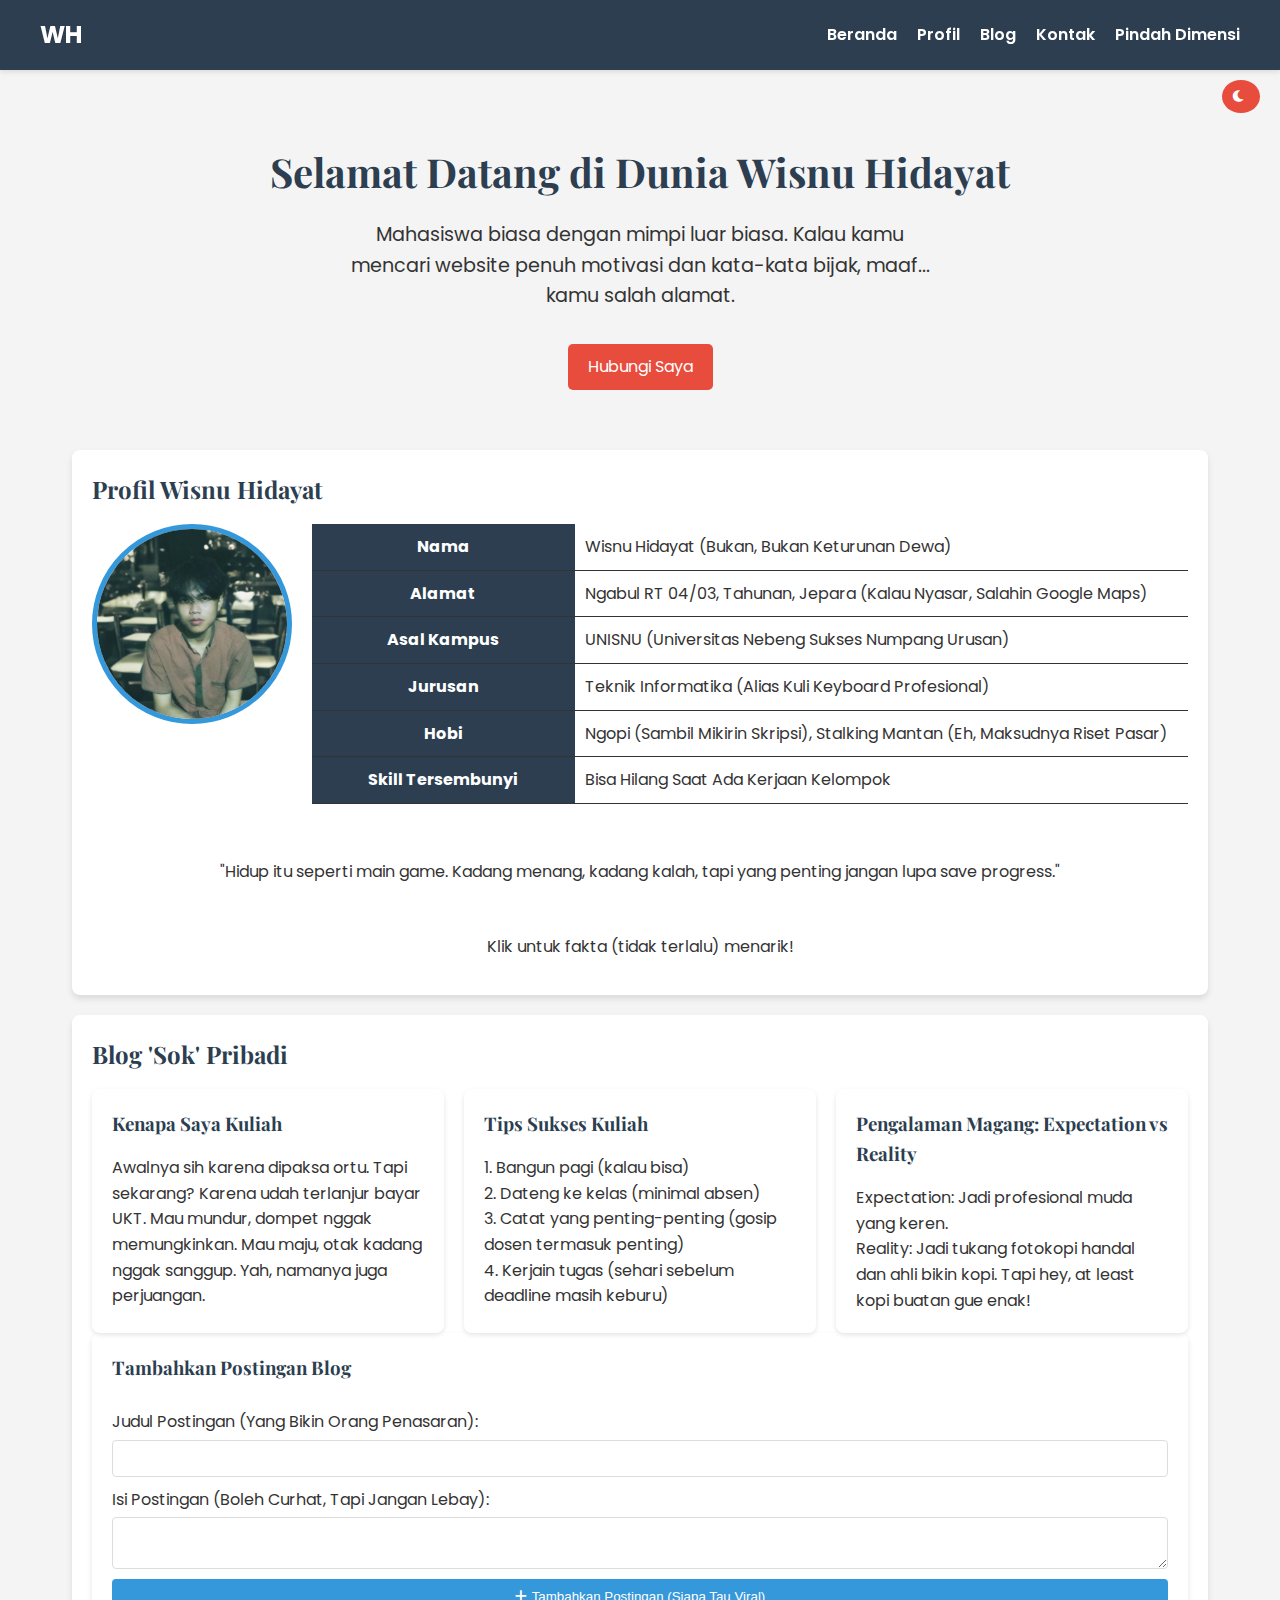
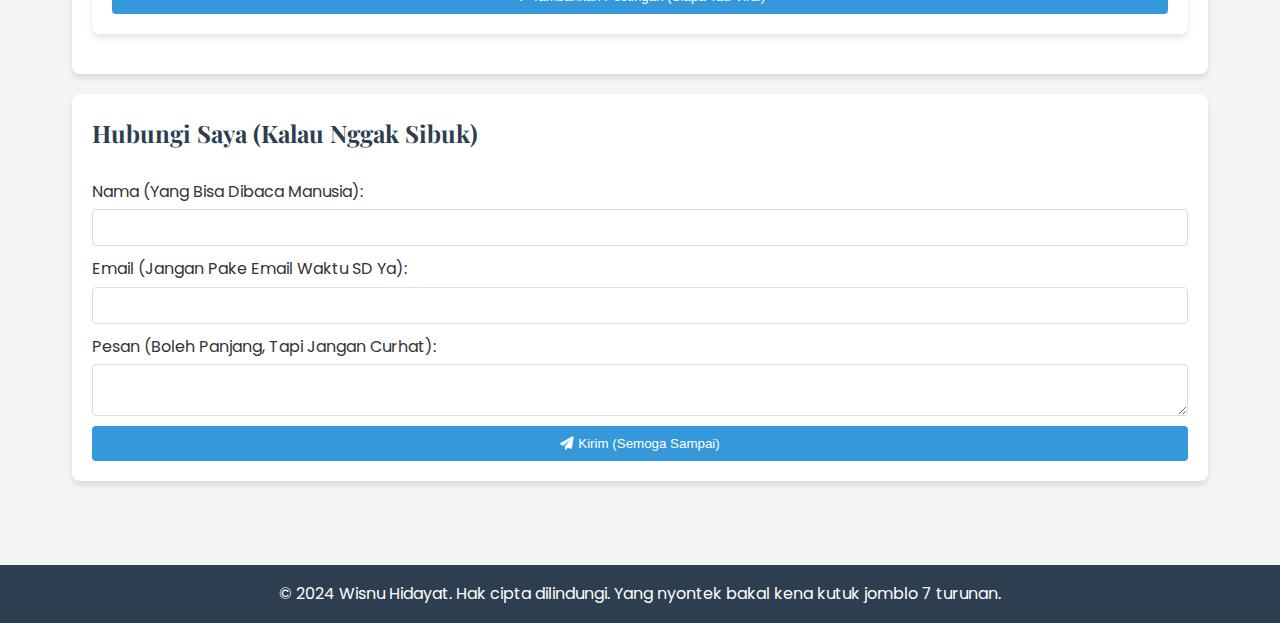
==== commit 832f9d99: "Update index.html" ====
--- a/index.html
+++ b/index.html
@@ -12,6 +12,7 @@
     <header>
         <nav>
             <div class="logo">WH</div>
+            <input type="checkbox" id="nav-toggle" class="nav-toggle">
             <label for="nav-toggle" class="nav-toggle-label">
                 <span></span>
             </label>
